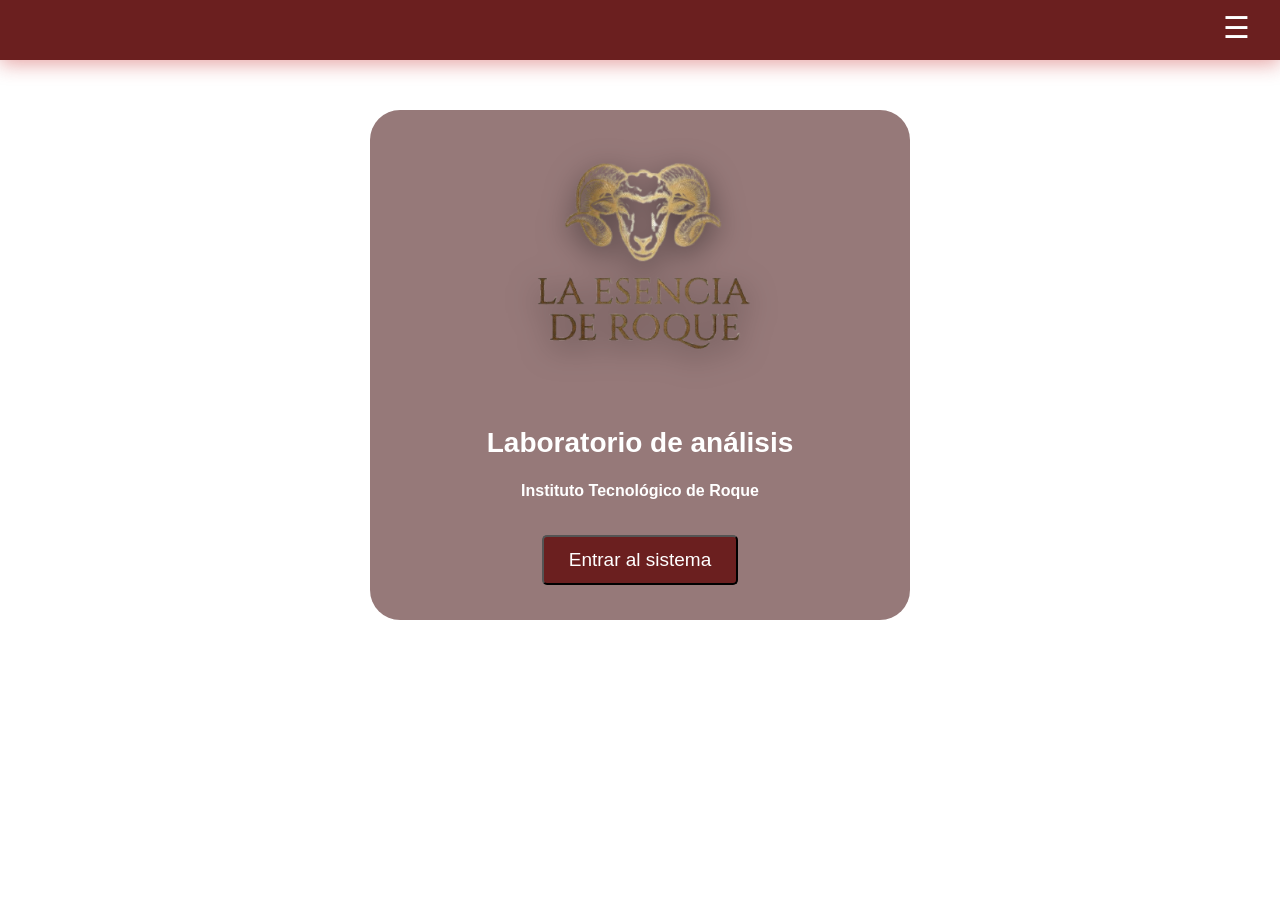
==== Html/index.html @ 4e10d4d8 "AGRODATA" ====
<!DOCTYPE html>
<html lang="es">
<head>
    <meta charset="UTF-8" />
    <title>Agro Data - Laboratorio de Leche</title>
    <link rel="stylesheet" href="../Css/estilos.css" />
    <link rel="stylesheet" href="../Css/index.css" />
</head>

<body>
    <header>
        <div class="menu-container">
            <div class="menu" onclick="toggleMenu()">&#9776;</div>
            <div class="dropdown" id="menuDropdown">
                <a href="index.html">¿que es AgroData?</a>
                <a href="menu.html">que se registra</a>
                
            </div>
        </div>
    </header>

    <section class="principal">
        <img src="../Img/Logo_Fond_Trans-removebg-preview.png" class="logo" />
        <h2>Laboratorio de análisis</h2>
        <p class="universidad">Instituto Tecnológico de Roque</p>
        
        <button class="boton">
            <a href="../Php/login.php" style="color: white; text-decoration: none !important;">
                Entrar al sistema
            </a>
        </button>
    </section>

    <script>
        function toggleMenu(){
            document.getElementById("menuDropdown").classList.toggle("activo");
        }
    </script>
</body>
</html>
---- Css/estilos.css ----
body{
margin:0;
font-family: Arial;
background-image: url("../Img/Imagen_Principal.png");
background-size: cover;
background-position: center;
background-repeat: no-repeat;
background-attachment: fixed;
}

/* HEADER GLOBAL */
header{    
height:60px;
background:#6b1f1f;
color:white;
box-shadow: 0px 4px 20px rgba(192, 26, 26, 0.4);
}

/* MENU ICONO */
.menu{
font-size:30px;
color:white;
cursor:pointer;
transition:0.3s;
}

.menu:hover{
color:#c99a2e;
transform:scale(1.2);
}

/* CONTENEDOR MENU */
.menu-container{
position:relative;
float:right;
margin:10px 30px;
}

/* DROPDOWN */
.dropdown{
position:absolute;
top:100%;
right:0;
background:#6b1f1f;
border-radius:8px;
min-width:280px;
display:none;
box-shadow:10px 8px 20px rgba(0,0,0,0.3);
padding:5px 0;
}

.dropdown a{
display:flex;
padding:12px 20px;
color:white;
text-decoration:none;
border-bottom:1px solid rgba(255,255,255,0.1);
transition:0.3s;
}

.dropdown a:last-child{
border-bottom:none;
}

.dropdown a:hover{
background:#c99a2e;
color:#6b1f1f;
}

.dropdown.activo{
display:block;
}
---- Css/index.css ----
body{
margin:0;
font-family: Arial;
text-align:center;
}

.principal{
margin-top:50px;
margin-bottom:50px;
background: rgba(80, 32, 32, 0.6);
padding:0px 10px;
border-radius:30px;
width:fit-content;
margin-left:auto;
margin-right:auto;
}

.logo{
width:520px;
filter: drop-shadow(0px 8px 15px rgba(0,0,0,0.6));
}

h2{
color:white;
font-size:28px;
}

p{
width:500px;
margin:auto;
color:white;
}

.universidad{
margin-top:5px;
font-weight:bold;
}

/* Esto asegura que el enlace se vea como un botón siempre */
.boton{
    display: inline-block;
    margin-top: 35px;
    margin-bottom: 35px;
    padding: 12px 25px;
    font-size: 19px;
    background: #6b1f1f;
    border-radius: 5px;
    transition: 0.3s;
}

/* Efecto al pasar el mouse */
.boton:hover {
    color: #c99a2e;
    transform: scale(1.1);
    background: #802525; /* Un rojo un poco más claro para que se note el clic */
}
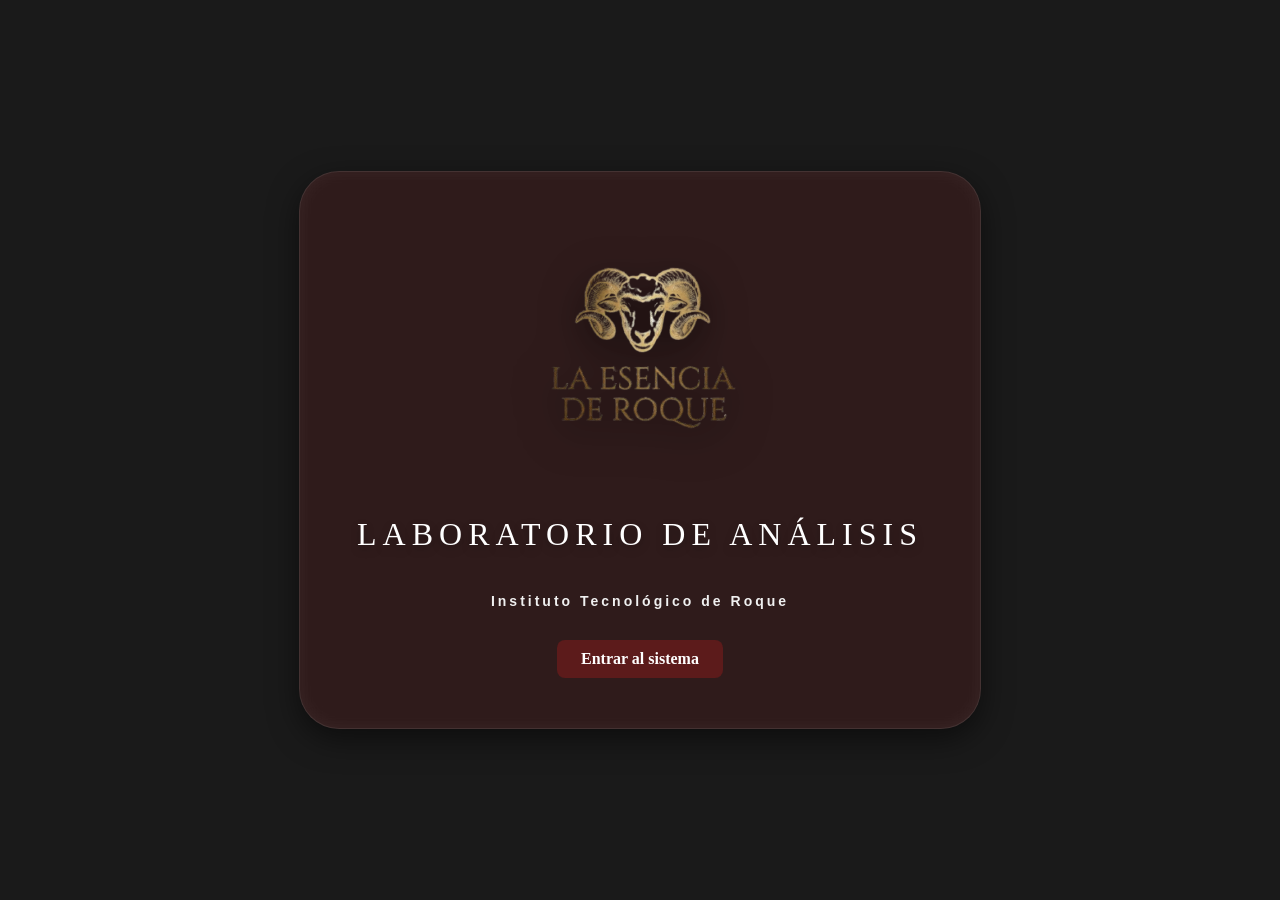
==== commit 7fb9fe2e: "se hicieron los primeros diseños y se hizo un poco mas profesional la pagina" ====
--- a/Html/index.html
+++ b/Html/index.html
@@ -1,40 +1,27 @@
 <!DOCTYPE html>
 <html lang="es">
+<link href="https://fonts.googleapis.com/css2?family=Poppins&display=swap" rel="stylesheet">
 <head>
     <meta charset="UTF-8" />
+    <meta name="viewport" content="width=device-width, initial-scale=1.0">
     <title>Agro Data - Laboratorio de Leche</title>
     <link rel="stylesheet" href="../Css/estilos.css" />
     <link rel="stylesheet" href="../Css/index.css" />
 </head>
 
 <body>
-    <header>
-        <div class="menu-container">
-            <div class="menu" onclick="toggleMenu()">&#9776;</div>
-            <div class="dropdown" id="menuDropdown">
-                <a href="index.html">¿que es AgroData?</a>
-                <a href="menu.html">que se registra</a>
-                
-            </div>
-        </div>
-    </header>
+    
 
-    <section class="principal">
-        <img src="../Img/Logo_Fond_Trans-removebg-preview.png" class="logo" />
+    <main class="principal"> <!-- Usar main es más semántico que section -->
+        <img src="../Img/Logo_Fond_Trans-removebg-preview.png" class="logo" alt="Logo AgroData" />
         <h2>Laboratorio de análisis</h2>
         <p class="universidad">Instituto Tecnológico de Roque</p>
         
-        <button class="boton">
-            <a href="../Php/login.php" style="color: white; text-decoration: none !important;">
-                Entrar al sistema
-            </a>
-        </button>
-    </section>
+        <a href="../Php/login.php" class="boton-link">
+            Entrar al sistema
+        </a>
+    </main>
 
-    <script>
-        function toggleMenu(){
-            document.getElementById("menuDropdown").classList.toggle("activo");
-        }
-    </script>
+   
 </body>
 </html>
--- a/Css/index.css
+++ b/Css/index.css
@@ -1,56 +1,112 @@
-body{
-margin:0;
-font-family: Arial;
-text-align:center;
+/* 1. Configuración de Pantalla */
+body {
+    margin: 0;
+    padding: 0;
+    font-family: 'Segoe UI', Roboto, Helvetica, Arial, sans-serif;
+    text-align: center;
+    background-color: #1a1a1a; /* Fondo oscuro para que el diseño resalte */
+    display: flex;
+    justify-content: center;
+    align-items: center;
+    min-height: 100vh;
 }
 
-.principal{
-margin-top:50px;
-margin-bottom:50px;
-background: rgba(80, 32, 32, 0.6);
-padding:0px 10px;
-border-radius:30px;
-width:fit-content;
-margin-left:auto;
-margin-right:auto;
+/* 2. Contenedor Principal (Efecto Glassmorphism Profundo) */
+.principal {
+    background: rgba(80, 32, 32, 0.4); /* Fondo borgoña semi-transparente */
+    backdrop-filter: blur(12px);      /* Efecto de desenfoque de cristal */
+    -webkit-backdrop-filter: blur(12px);
+    padding: 50px 40px;
+    border-radius: 40px;
+    width: 90%;
+    max-width: 600px;
+    margin: 40px auto;
+    border: 1px solid rgba(255, 255, 255, 0.1); /* Borde fino para brillo */
+    /* Sombra profesional con profundidad */
+    box-shadow: 
+        0 10px 30px rgba(0, 0, 0, 0.5),
+        inset 0 0 20px rgba(255, 255, 255, 0.05);
 }
 
-.logo{
-width:520px;
-filter: drop-shadow(0px 8px 15px rgba(0,0,0,0.6));
+/* 3. Logo con Sombra de Elevación */
+.logo {
+    width: 100%;
+    max-width: 450px;
+    height: auto;
+    margin-bottom: 20px;
+    /* La sombra hace que el logo parezca flotar sobre el cristal */
+    filter: drop-shadow(0px 12px 20px rgba(0, 0, 0, 0.7));
+    transition: transform 0.5s ease;
 }
 
-h2{
-color:white;
-font-size:28px;
+.logo:hover {
+    transform: translateY(-5px); /* Movimiento sutil al pasar el mouse */
 }
 
-p{
-width:500px;
-margin:auto;
-color:white;
+/* 4. Tipografía con Espaciado Profesional */
+h2 {
+    color: #ffffff;
+    font-size: 32px;
+    font-weight: 300;           /* Grosor ligero para look moderno */
+    text-transform: uppercase;  /* Mayúsculas elegantes */
+    letter-spacing: 6px;        /* Separación de letras pedida */
+    margin: 20px 0 10px 0;
+    text-shadow: 0 4px 10px rgba(0, 0, 0, 0.3);
+    font-family: 'Dancing Script', cursive;
 }
 
-.universidad{
-margin-top:5px;
-font-weight:bold;
+p {
+    max-width: 400px;
+    margin: 0 auto;
+    color: rgba(255, 255, 255, 0.8);
+    line-height: 5.5;
 }
 
-/* Esto asegura que el enlace se vea como un botón siempre */
-.boton{
-    display: inline-block;
-    margin-top: 35px;
-    margin-bottom: 35px;
-    padding: 12px 25px;
-    font-size: 19px;
-    background: #6b1f1f;
-    border-radius: 5px;
-    transition: 0.3s;
+.universidad {
+    margin-top: 10px;
+    font-weight: 700;
+    letter-spacing: 3px;        /* Separación sutil para el texto secundario */
+    color: #f0f0f0;
+    font-size: 14px;
 }
 
-/* Efecto al pasar el mouse */
-.boton:hover {
-    color: #c99a2e;
-    transform: scale(1.1);
-    background: #802525; /* Un rojo un poco más claro para que se note el clic */
+/* 5. El Botón (Acabado Premium) */
+.boton {
+    display: inline-block;
+    margin-top: 40px;
+    padding: 16px 45px;
+    font-size: 14px;
+    font-weight: 700;
+    text-transform: uppercase;
+    letter-spacing: 2px;
+    color: #ffffff;
+    text-decoration: none;
+    background: #5c1b1b;        /* Tu borgoña original */
+    border-radius: 50px;        /* Estilo píldora moderno */
+    border: none;
+    cursor: pointer;
+    transition: all 0.4s cubic-bezier(0.175, 0.885, 0.32, 1.275);
+    /* Sombra de botón que genera volumen */
+    box-shadow: 0 8px 20px rgba(0, 0, 0, 0.4);
 }
+.boton-link:hover {
+    background: #802525;  /* color más claro al pasar el mouse */
+    color: #ffffff;
+}
+
+.boton:active {
+    transform: translateY(-2px);
+}
+
+.boton-link {
+    display: inline-block;
+    background-color: #5c1b1b; /* Tu color borgoña */
+    color: white;
+    text-decoration: none;
+    padding: 10px 24px;
+    border-radius: 8px;
+    font-weight: bold;
+    transition: background 0.3s ease;
+    border: none;
+    font-family: 'Dancing Script', cursive;
+}
